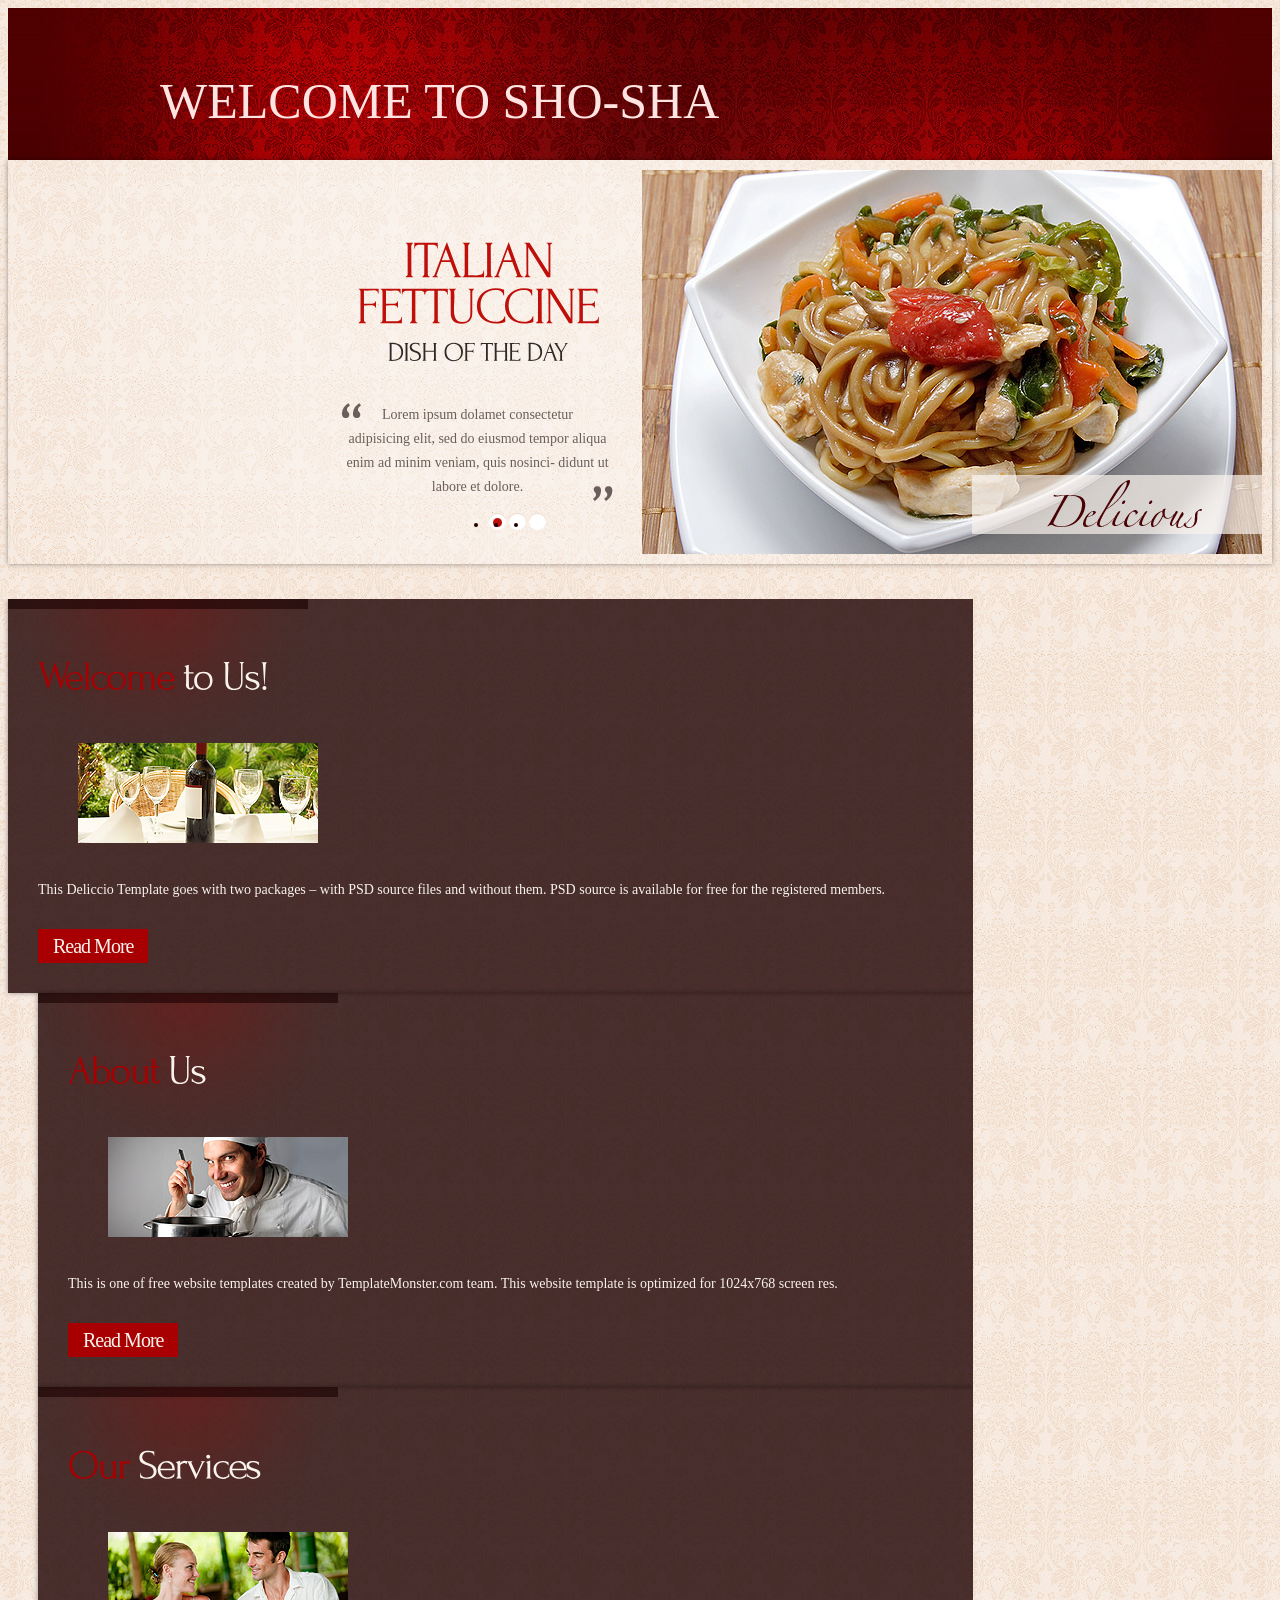
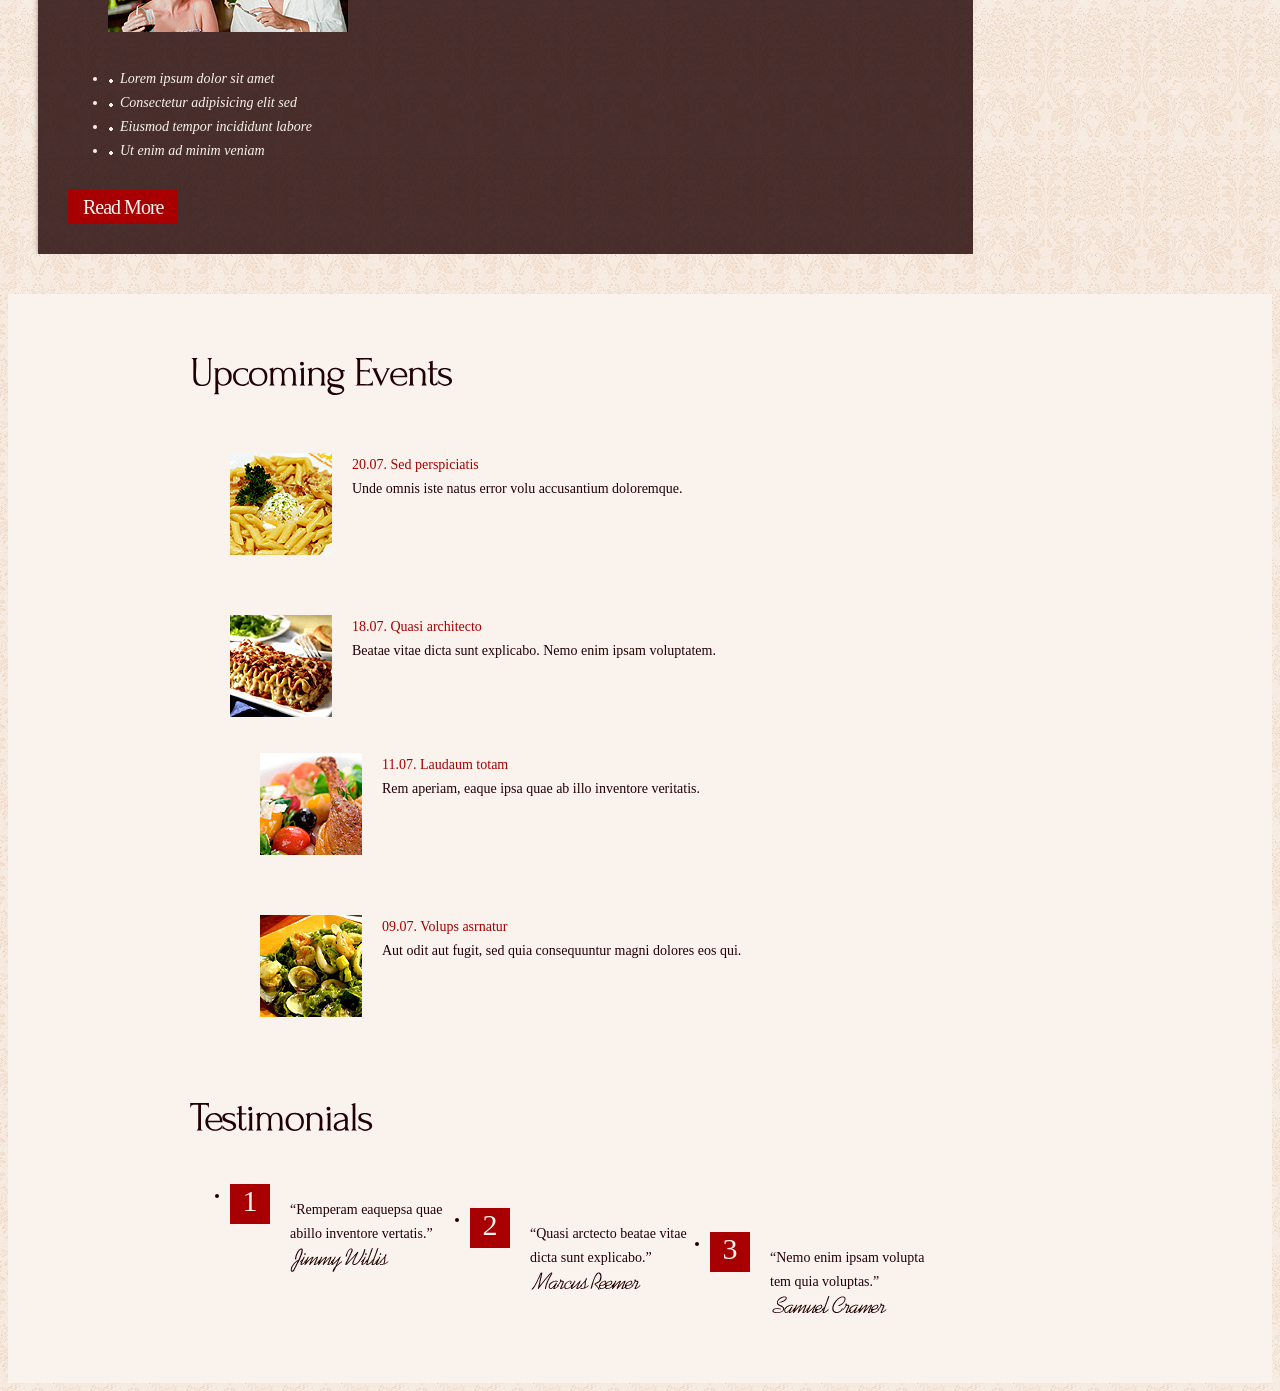
==== index.html @ 1f97ed81 "Update index.html" ====
<!DOCTYPE html>
<html lang="en">
<head>
<title>SHO-SHA</title>
<meta charset="utf-8">
<link rel="stylesheet" href="css/reset.css" type="text/css" media="all<link rel="stylesheet" href="css/layout.css" type="text/css" media="all">
<link rel="stylesheet" href="css/style.css" type="text/css" media="all">
<script src="js/jquery-1.6.js" ></script>
<script src="js/cufon-yui.js"></script>
<script src="js/cufon-replace.js"></script>
<script src="js/Forum_400.font.js"></script>
<script src="js/jquery.easing.1.3.js"></script>
<script src="js/tms-0.3.js"></script>
<script src="js/tms_presets.js"></script>
<script src="js/script.js"></script>
<script src="js/atooltip.jquery.js"></script>
<!--[if lt IE 9]>
<script src="js/html5.js"></script>
<style type="text/css">.slider_bg {behavior:url("js/PIE.htc")}</style>
<![endif]-->
</head>
<body id="page1">
<div class="body6">
  <div class="body1">
    <div class="body5">
      <div class="main">
        <!-- header -->
        <header>
          <p style="font-weight: bold italic; font-family: Script; font-size: 50px; color:mistyrose;"> WELCOME TO SHO-SHA</p>
        </header>
        <!-- / header -->
      </div>
    </div>
  </div>
</div>
</body>



<!-- content -->
        <article id="content">
          <div class="slider_bg">
            <div class="slider">
              <ul class="items">
                <li> <img src="./images/img1.jpg" alt="This Is A Image">
                  <div class="banner"> <strong>Italian<span>Fettuccine</span></strong> <b>Dish of the Day</b>
                    <p> <span>Lorem ipsum dolamet consectetur<br>
                      adipisicing elit, sed do eiusmod tempor aliqua enim ad minim veniam, quis nosinci- didunt ut labore et dolore.</span> </p>
                  </div>
                </li>
                <li> <img src="./images/img2.jpg" alt="This Is A Image">
                  <div class="banner"> <strong>succulent<span>meat</span></strong> <b>Dish of the Day</b>
                    <p> <span>Lorem ipsum dolamet consectetur <br>
                      adipisicing elit, sed do eiusmod tempor aliqua enim ad minim veniam, quis nosinci- didunt ut labore et dolore.</span> </p>
                  </div>
                </li>
                <li> <img src="./images/img3.jpg" alt="This Is A Image">
                  <div class="banner"> <strong>French-Style<span>Tartlet</span></strong> <b>Dish of the Day</b>
                    <p> <span>Lorem ipsum dolamet consectetur <br>
                      adipisicing elit, sed do eiusmod tempor aliqua enim ad minim veniam, quis nosinci- didunt ut labore et dolore.</span> </p>
                  </div>
                </li>
              </ul>
            </div>
          </div>
          <div class="wrap">
            <section class="cols">
              <div class="box">
                <div>
                  <h2>Welcome <span>to Us!</span></h2>
                  <figure><img src="./images/page1_img1.jpg" alt="This Is A Image" ></figure>
                  <p class="pad_bot1">This Deliccio Template goes with two packages – with PSD source files and without them. PSD source is available for free for the registered members.</p>
                  <a href="#" class="button1">Read More</a> </div>
              </div>
            </section>
            <section class="cols pad_left1">
              <div class="box">
                <div>
                  <h2>About <span>Us</span></h2>
                  <figure><img src="./images/page1_img2.jpg" alt="This Is A Image" ></figure>
                  <p class="pad_bot1">This is one of free website templates created by TemplateMonster.com team. This website template is optimized for 1024x768 screen res.</p>
                  <a href="#" class="button1">Read More</a> </div>
              </div>
            </section>
            <section class="cols pad_left1">
              <div class="box">
                <div>
                  <h2>Our <span>Services</span></h2>
                  <figure><img src="./images/page1_img3.jpg" alt="This Is A Image" ></figure>
                  <ul class="list1 pad_bot1">
                    <li><a href="#">Lorem ipsum dolor sit amet</a></li>
                    <li><a href="#">Consectetur adipisicing elit sed</a></li>
                    <li><a href="#">Eiusmod tempor incididunt labore</a></li>
                    <li><a href="#">Ut enim ad minim veniam</a></li>
                  </ul>
                  <a href="#" class="button1">Read More</a> </div>
              </div>
            </section>
          </div>
        </article>
      </div>
    </div>
  </div>
</div>
<div class="body2">
  <div class="main">
    <article id="content2">
      <div class="wrapper">
        <section class="col1 pad_left1">
          <h2>Upcoming Events</h2>
          <div class="wrapper">
            <div class="cols">
              <div class="wrapper pad_bot2">
                <figure class="left marg_right1"><img src="./images/page1_img4.jpg" alt="This Is A Image"></figure>
                <p> <a href="#">20.07. Sed perspiciatis</a><br>
                  Unde omnis iste natus error volu accusantium doloremque. </p>
              </div>
              <div class="wrapper">
                <figure class="left marg_right1"><img src="./images/page1_img5.jpg" alt="This Is A Image"></figure>
                <p> <a href="#">18.07. Quasi architecto</a><br>
                  Beatae vitae dicta sunt explicabo. Nemo enim ipsam voluptatem. </p>
              </div>
            </div>
            <div class="cols pad_left1">
              <div class="wrapper pad_bot2">
                <figure class="left marg_right1"><img src="./images/page1_img6.jpg" alt="This Is A Image"></figure>
                <p> <a href="#">11.07. Laudaum totam</a><br>
                  Rem aperiam, eaque ipsa quae ab illo inventore veritatis. </p>
              </div>
              <div class="wrapper">
                <figure class="left marg_right1"><img src="./images/page1_img7.jpg" alt="This Is A Image"></figure>
                <p> <a href="#">09.07. Volups asrnatur</a> <br>
                  Aut odit aut fugit, sed quia consequuntur magni dolores eos qui. </p>
              </div>
            </div>
          </div>
        </section>
        <section class="col2 pad_left1">
          <h2>Testimonials</h2>
          <ul class="testimonials">
            <li> <span>1</span>
              <p> “Remperam eaquepsa quae abillo inventore vertatis.” <img src="./images/signature1.jpg" alt="This Is A Image"> </p>
            </li>
            <li> <span>2</span>
              <p> “Quasi arctecto beatae vitae dicta sunt explicabo.” <img src="./images/signature2.jpg" alt=""> </p>
            </li>
            <li> <span>3</span>
              <p> “Nemo enim ipsam volupta<br>
                tem quia voluptas.”<img src="./images/signature3.jpg" alt="This Is A Image"> </p>
            </li>
          </ul>
        </section>
      </div>
    </article>
    <!-- / content -->
---- css/layout.css ----
.col1, .col2, .col3, .cols {
	float:left
}
.cols {
	width:300px
}
.col1 {
	width:630px
}
.col2 {
	width:240px
}
.col3 {
	width:570px
}
/* index.html */
/* index-1.html */
#page2 .box .list1 {
	margin-top:-7px
}
/* index-2.html */
#page3 h2.letter_spacing {
	word-spacing:-2px
}
/* index-3.html */
#page4 .box .list1 {
	margin-top:-7px
}
#page4 h2.pad_bot1 {
	padding-bottom:5px
}
/* index-4.html */
#page5 .box > div {
	background: url(../images/box_top2.png) top center no-repeat
}
#page5 #content2 h2 {
	padding-bottom:4px
}
/* index-5.html */
/* index-6.html */
---- css/style.css ----
/* Getting the new tags to behave */
article, aside, audio, canvas, command, datalist, details, embed, figcaption, figure, footer, header, hgroup, keygen, meter, nav, output, progress, section, source, video {
	display:block
}
mark, rp, rt, ruby, summary, time {
	display:inline
}
/* Left & Right alignment */
.left {
	float:left
}
.right {
	float:right
}
.wrapper {
	width:100%;
	overflow:hidden
}
.wrap {
	overflow:hidden;
	width:965px;
	margin-left:-5px;
	padding-left:5px
}
/* Global properties */
body {
	background:url(../images/bg_bot.jpg) center 0 repeat #faf3ed;
	border:0;
	font:14px Georgia, "Times New Roman", Times, serif;
	color:#200;
	line-height:24px
}
.ic, .ic a {
	border:0;
	float:right;
	background:#fff;
	color:#f00;
	width:50%;
	line-height:10px;
	font-size:10px;
	margin:-220% 0 0 0;
	overflow:hidden;
	padding:0
}
.css3 {
	border-radius:8px;
	-moz-border-radius:8px;
	-webkit-border-radius:8px;
	box-shadow:0 0 4px rgba(0, 0, 0, .4);
	-moz-box-shadow:0 0 4px rgba(0, 0, 0, .4);
	-webkit-box-shadow:0 0 4px rgba(0, 0, 0, .4);
	position:relative
}
/* Global Structure */
.main {
	margin:0 auto;
	width:960px
}
.body1 {
	background:url(../images/bg_top_img.jpg) top center no-repeat
}
.body2 {
	background:#faf3ed
}
.body3 {
	background:url(../images/bg_bot.jpg) top center repeat
}
.body4 {
	background:url(../images/bg_bot_img.jpg) top center no-repeat
}
.body5 {
	background:url(../images/slider_shadow.png) center 508px no-repeat
}
.body6 {
	background:url(../images/bg_top.jpg) top repeat-x
}
/* main layout */
a {
	color:#a80002;
	text-decoration:none;
	outline:none
}
a:hover {
	text-decoration:underline
}
h1 {
	float:left;
	padding:0px 0 0 36px
}
h2 {
	font-size:41px;
	line-height:1.2em;
	color:#200000;
	padding:16px 0 12px 0;
	letter-spacing:-2px
}
h2.letter_spacing {
	letter-spacing:-3px
}
h3 {
	font-size:27px;
	color:#230000;
	line-height:1.2em;
	padding:20px 0 9px 0;
	letter-spacing:-1px
}
h3 span {
	color:#a80002
}
p {
	padding-bottom:24px
}
/* header */
header {
	height:121px;
	padding-top:31px;
	width:100%;
	overflow:hidden
}
#logo {
	display:block;
	background:url(../images/logo.png) 0 0 no-repeat;
	width:259px;
	height:94px;
	text-indent:-9999px
}
#top_nav {
	float:right;
	padding:4px 43px 30px 0
}
#top_nav li {
	float:left;
	padding:3px 26px 5px 0;
	background:url(../images/top_line.gif) right 0 no-repeat;
	margin-right:25px
}
#top_nav li a {
	display:block;
	line-height:0
}
#top_nav .end {
	background:none;
	padding-right:0;
	margin-right:0
}
#menu {
	width:633px;
	float:right;
	padding:0 0 0 0
}
#menu li {
	float:left;
	padding-left:3px
}
#menu li a {
	display:block;
	font-size:24px;
	color:#faf3ed;
	line-height:40px;
	padding:0 20px;
	height:44px;
	letter-spacing:-1px
}
#menu li a:hover, #menu .active a {
	text-decoration:none;
	background:url(../images/menu_bg.png) repeat
}
.slider_bg {
	width:100%;
	height:404px;
	background:url(../images/bg_slider.jpg) 0 0 no-repeat;
	position:relative;
	overflow:hidden;
	box-shadow:0 0 5px rgba(0, 0, 0, .4);
	-moz-box-shadow:0 0 5px rgba(0, 0, 0, .4);
	-webkit-box-shadow:0 0 5px rgba(0, 0, 0, .4);
	margin-bottom:35px
}
.slider {
	top:10px;
	right:10px;
	position:absolute;
	z-index:1;
	width:920px
}
.slider .items {
	display:none
}
.slider .pic {
	float:right;
	position:relative
}
.banner {
	left:0px;
	top:0;
	position:absolute;
	width:271px;
	z-index:2;
	text-align:center
}
.banner strong {
	font-size:52px;
	color:#bf0f0a;
	display:block;
	line-height:1.2em;
	text-transform:uppercase;
	padding:55px 0 0 0;
	letter-spacing:-2px
}
.banner strong span {
	display:block;
	margin-top:-16px
}
.banner b {
	display:block;
	font-size:27px;
	color:#312826;
	text-transform:uppercase;
	padding:0 0 23px 0;
	line-height:1.2em;
	letter-spacing:-1px
}
.banner p {
	background:url(../images/quot1.png) 0 0 no-repeat
}
.banner p span {
	display:block;
	background:url(../images/quot2.png) right bottom no-repeat;
	padding:0 0 0 0;
	color:#6c5f5b;
	padding-bottom:2px
}
.slider .pagination {
	position:absolute;
	z-index:2;
	bottom:10px;
	left:107px
}
.slider .pagination li {
	float:left;
	padding-right:3px
}
.slider .pagination a {
	display:block;
	width:17px;
	height:17px;
	text-indent:-9999px;
	background:url(../images/buttons.png) right 0 no-repeat
}
.slider .pagination a:hover, .slider .pagination .current a {
	background-position:left
}
/* content */
#content {
	padding-bottom:40px
}
#content2 {
	padding-bottom:31px
}
.pad_left1 {
	padding-left:30px
}
.pad_bot1 {
	padding-bottom:13px
}
.pad_bot2 {
	padding-bottom:24px
}
.marg_right1 {
	margin-right:20px
}
.box {
	background:url(../images/box_bg.png) repeat;
	color:#faf3ed;
	box-shadow:0 0 5px rgba(0, 0, 0, .4);
	-moz-box-shadow:0 0 5px rgba(0, 0, 0, .4);
	-webkit-box-shadow:0 0 5px rgba(0, 0, 0, .4)
}
.box > div {
	background:url(../images/box_top.png) 0 top no-repeat;
	padding:30px;
	padding-top:0;
	overflow:hidden
}
.box h2 {
	color:#a80002;
	padding:15px 0 12px 0
}
.box h2 span {
	color:#faf3ed
}
.box figure {
	padding-bottom:13px
}
.list1 li a {
	font-style:italic;
	padding-left:12px;
	background:url(../images/marker_1.gif) 1px 8px no-repeat;
	color:#faf3ed
}
.list_1 {
	color:#fff
}
.list_1:hover {
	text-decoration:none
}
.button1 {
	display:inline-block;
	font-size:20px;
	color:#faf3ed;
	line-height:34px;
	padding:0 15px;
	background:#a80002;
	letter-spacing:-1px
}
.button1:hover {
	text-decoration:none;
	color:#1e0000;
	background:#faf3ed
}
.testimonials li span {
	float:left;
	width:40px;
	height:40px;
	font-size:30px;
	color:#faf3ed;
	line-height:34px;
	text-align:center;
	background:#a80002;
	margin-right:20px
}
.testimonials li p {
	float:left;
	width:180px;
	padding-bottom:15px
}
.testimonials li img {
	padding-top:2px
}
.line1 {
	background:url(../images/line_vert1.gif) 285px 0 repeat-y
}
.line2 {
	background:url(../images/line_vert1.gif) 615px 0 repeat-y
}
.price {
	margin-top:-7px
}
.price li {
	overflow:hidden;
	background:url(../images/price_bg.gif) 0 -6px repeat-x
}
.price a {
	float:left;
	color:#220000;
	background:url(../images/marker_2.gif) 1px 11px no-repeat #faf3ed;
	padding-left:12px
}
.price a:hover {
	text-decoration:none;
	color:#a80002
}
.price span {
	float:right;
	background:#faf3ed
}
.address {
	padding-bottom:0
}
.address span {
	float:left;
	width:84px
}
/* footer */
footer {
	height:138px;
	font:13px "Trebuchet MS", Arial, Helvetica, sans-serif;
	color:#696969;
	line-height:18px
}
footer a {
	color:#c53005;
	text-decoration:underline
}
footer a:hover {
	text-decoration:none
}
#icons {
	padding:5px 0 0 0
}
#icons li {
	float:left;
	padding-right:9px
}
/* Tooltips */
.aToolTip {
	background:#a80002;
	color:#fff;
	margin:0;
	padding:2px 10px 3px;
	font-size:11px;
	position:absolute;
	line-height:17px
}
.aToolTip .aToolTipContent {
	position:relative;
	margin:0;
	padding:0
}
/* forms */
#ContactForm {
	margin-top:-5px;
	width:910px
}
#ContactForm span {
	float:left;
	width:111px;
	line-height:20px
}
#ContactForm .wrapper {
	min-height:24px
}
#ContactForm .textarea_box {
	min-height:170px;
	width:100%;
	overflow:hidden;
	padding-bottom:9px
}
#ContactForm {
}
#ContactForm a {
	margin-left:20px;
	float:right
}
#ContactForm .input {
	width:399px;
	height:18px;
	background:#faf3ed;
	padding:1px 5px;
	color:#220000;
	font:14px Georgia, "Times New Roman", Times, serif;
	margin:0;
	float:left
}
#ContactForm textarea {
	overflow:auto;
	width:789px;
	height:163px;
	background:#faf3ed;
	padding:1px 5px;
	color:#220000;
	font:14px Georgia, "Times New Roman", Times, serif;
	margin:0
}
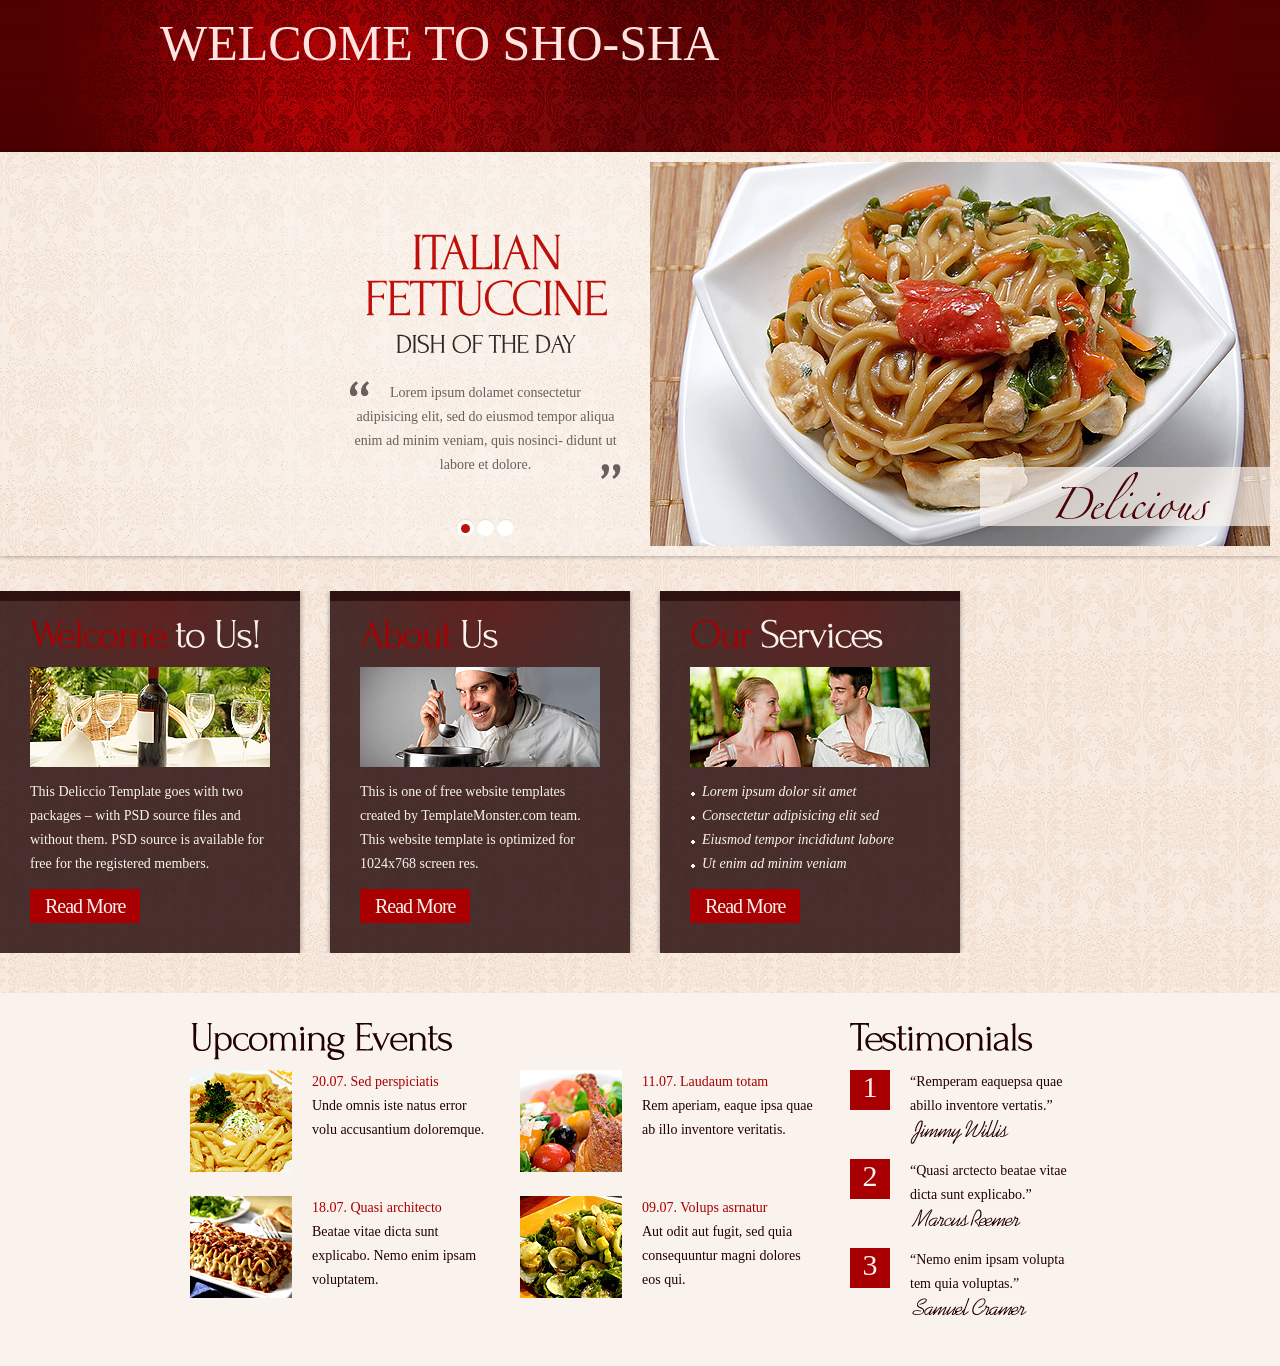
==== commit dfbce9f4: "Update index.html" ====
--- a/index.html
+++ b/index.html
@@ -3,17 +3,19 @@
 <head>
 <title>SHO-SHA</title>
 <meta charset="utf-8">
-<link rel="stylesheet" href="css/reset.css" type="text/css" media="all<link rel="stylesheet" href="css/layout.css" type="text/css" media="all">
-<link rel="stylesheet" href="css/style.css" type="text/css" media="all">
-<script src="js/jquery-1.6.js" ></script>
-<script src="js/cufon-yui.js"></script>
-<script src="js/cufon-replace.js"></script>
-<script src="js/Forum_400.font.js"></script>
-<script src="js/jquery.easing.1.3.js"></script>
-<script src="js/tms-0.3.js"></script>
-<script src="js/tms_presets.js"></script>
-<script src="js/script.js"></script>
-<script src="js/atooltip.jquery.js"></script>
+<link rel="stylesheet" href="./css/reset.css" type="text/css" media="all">
+<link rel="stylesheet" href="./css/layout.css" type="text/css" media="all">
+<link rel="stylesheet" href="./css/style.css" type="text/css" media="all">
+<script src="./js/jquery-1.6.js"></script>
+
+<script src="./js/cufon-yui.js"></script>
+<script src="./js/cufon-replace.js"></script>
+<script src="./js/Forum_400.font.js"></script>
+<script src="./js/jquery.easing.1.3.js"></script>
+<script src="./js/tms-0.3.js"></script>
+<script src="./js/tms_presets.js"></script>
+<script src="./js/script.js"></script>
+<script src="./js/atooltip.jquery.js"></script>
 <!--[if lt IE 9]>
 <script src="js/html5.js"></script>
 <style type="text/css">.slider_bg {behavior:url("js/PIE.htc")}</style>
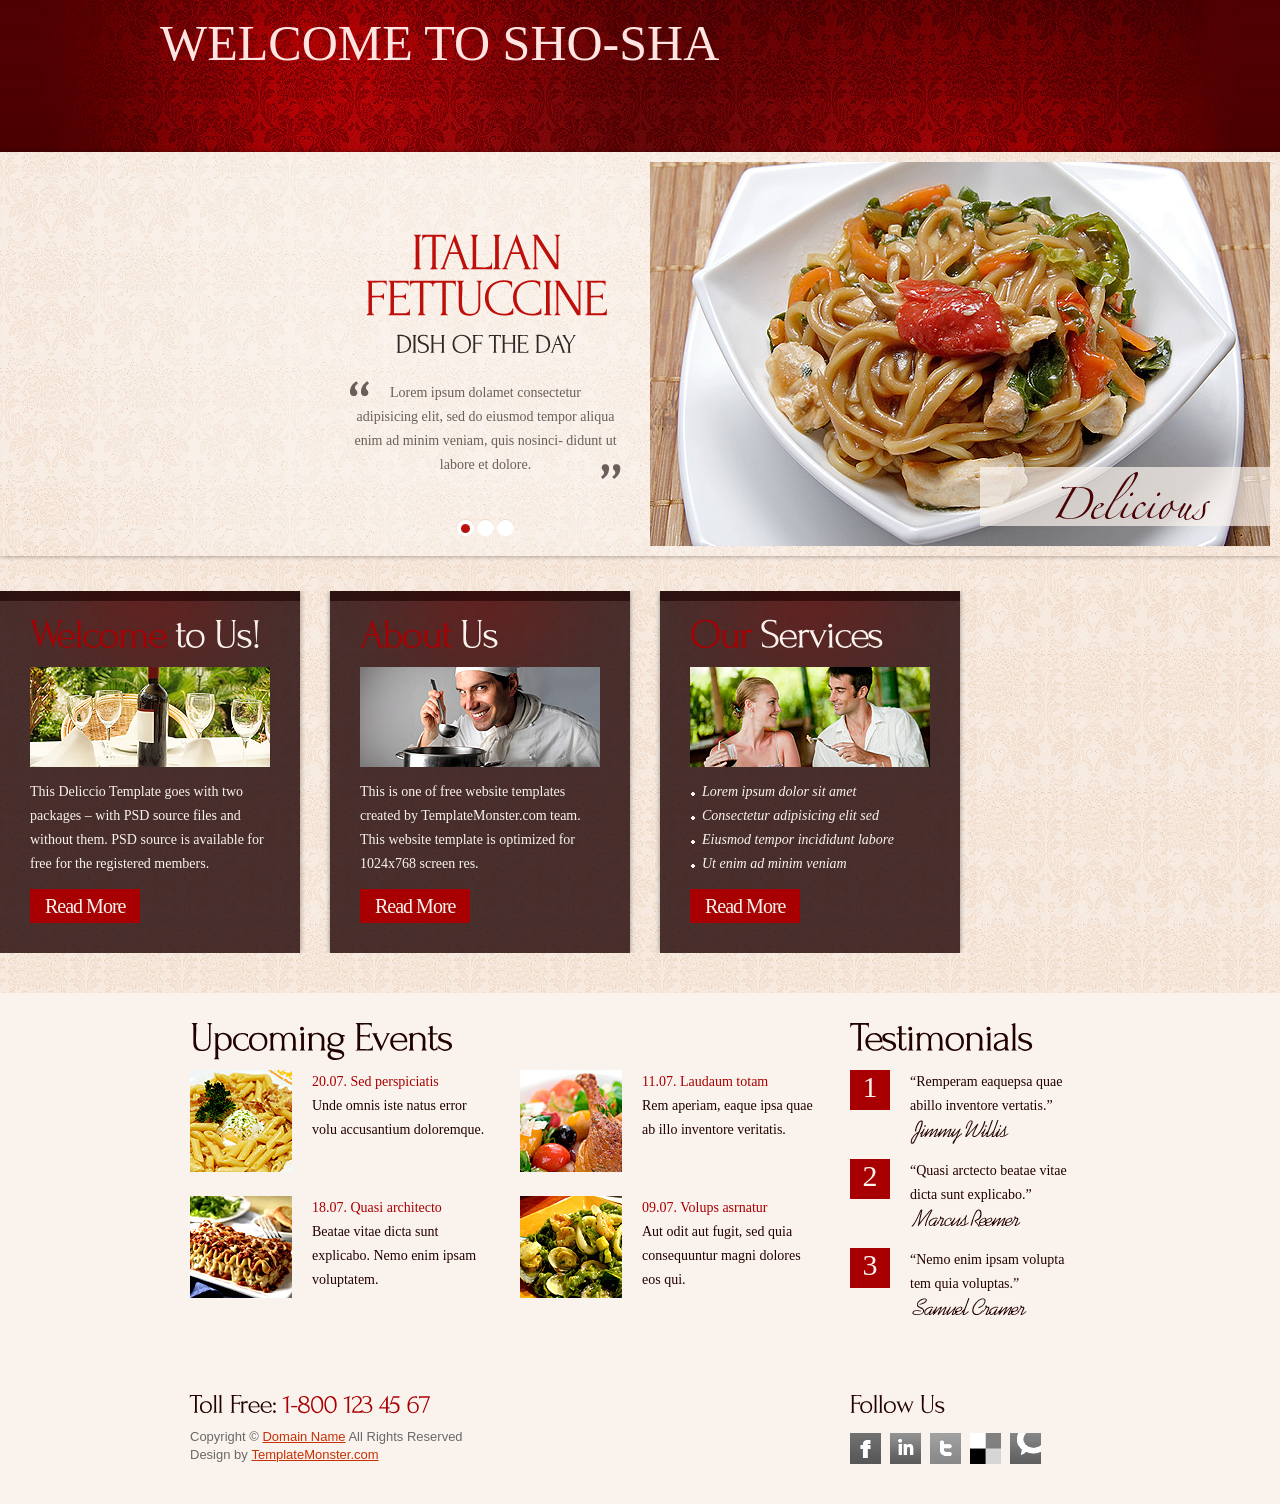
==== commit 7ffafcd5: "Update index.html" ====
--- a/index.html
+++ b/index.html
@@ -155,3 +155,62 @@
       </div>
     </article>
     <!-- / content -->
+    <!-- footer -->
+
+      <footer>
+
+        <div class="wrapper">
+
+          <section class="col1 pad_left1">
+
+            <h3>Toll Free: <span>1-800 123 45 67</span></h3>
+
+            Copyright &copy; <a href="#">Domain Name</a> All Rights Reserved<br>
+
+            Design by <a target="_blank" href="http://www.templatemonster.com/">TemplateMonster.com</a></section>
+
+          <section class="col2 pad_left1">
+
+            <h3>Follow Us </h3>
+
+            <ul id="icons">
+
+              <li><a href="#" class="normaltip"><img src="./images/icon1.gif" alt=""></a></li>
+
+              <li><a href="#" class="normaltip"><img src="./images/icon2.gif" alt=""></a></li>
+
+              <li><a href="#" class="normaltip"><img src="./images/icon3.gif" alt=""></a></li>
+
+              <li><a href="#" class="normaltip"><img src="./images/icon4.gif" alt=""></a></li>
+
+              <li><a href="#" class="normaltip"><img src="./images/icon5.gif" alt=""></a></li>
+
+            </ul>
+
+          </section>
+
+        </div>
+
+        <!-- {%FOOTER_LINK} -->
+
+      </footer>
+
+      <!-- / footer -->
+
+    </div>
+
+  </div>
+
+</div>
+
+<script>Cufon.now();</script>
+
+</body>
+
+</html>
+
+
+
+
+
+
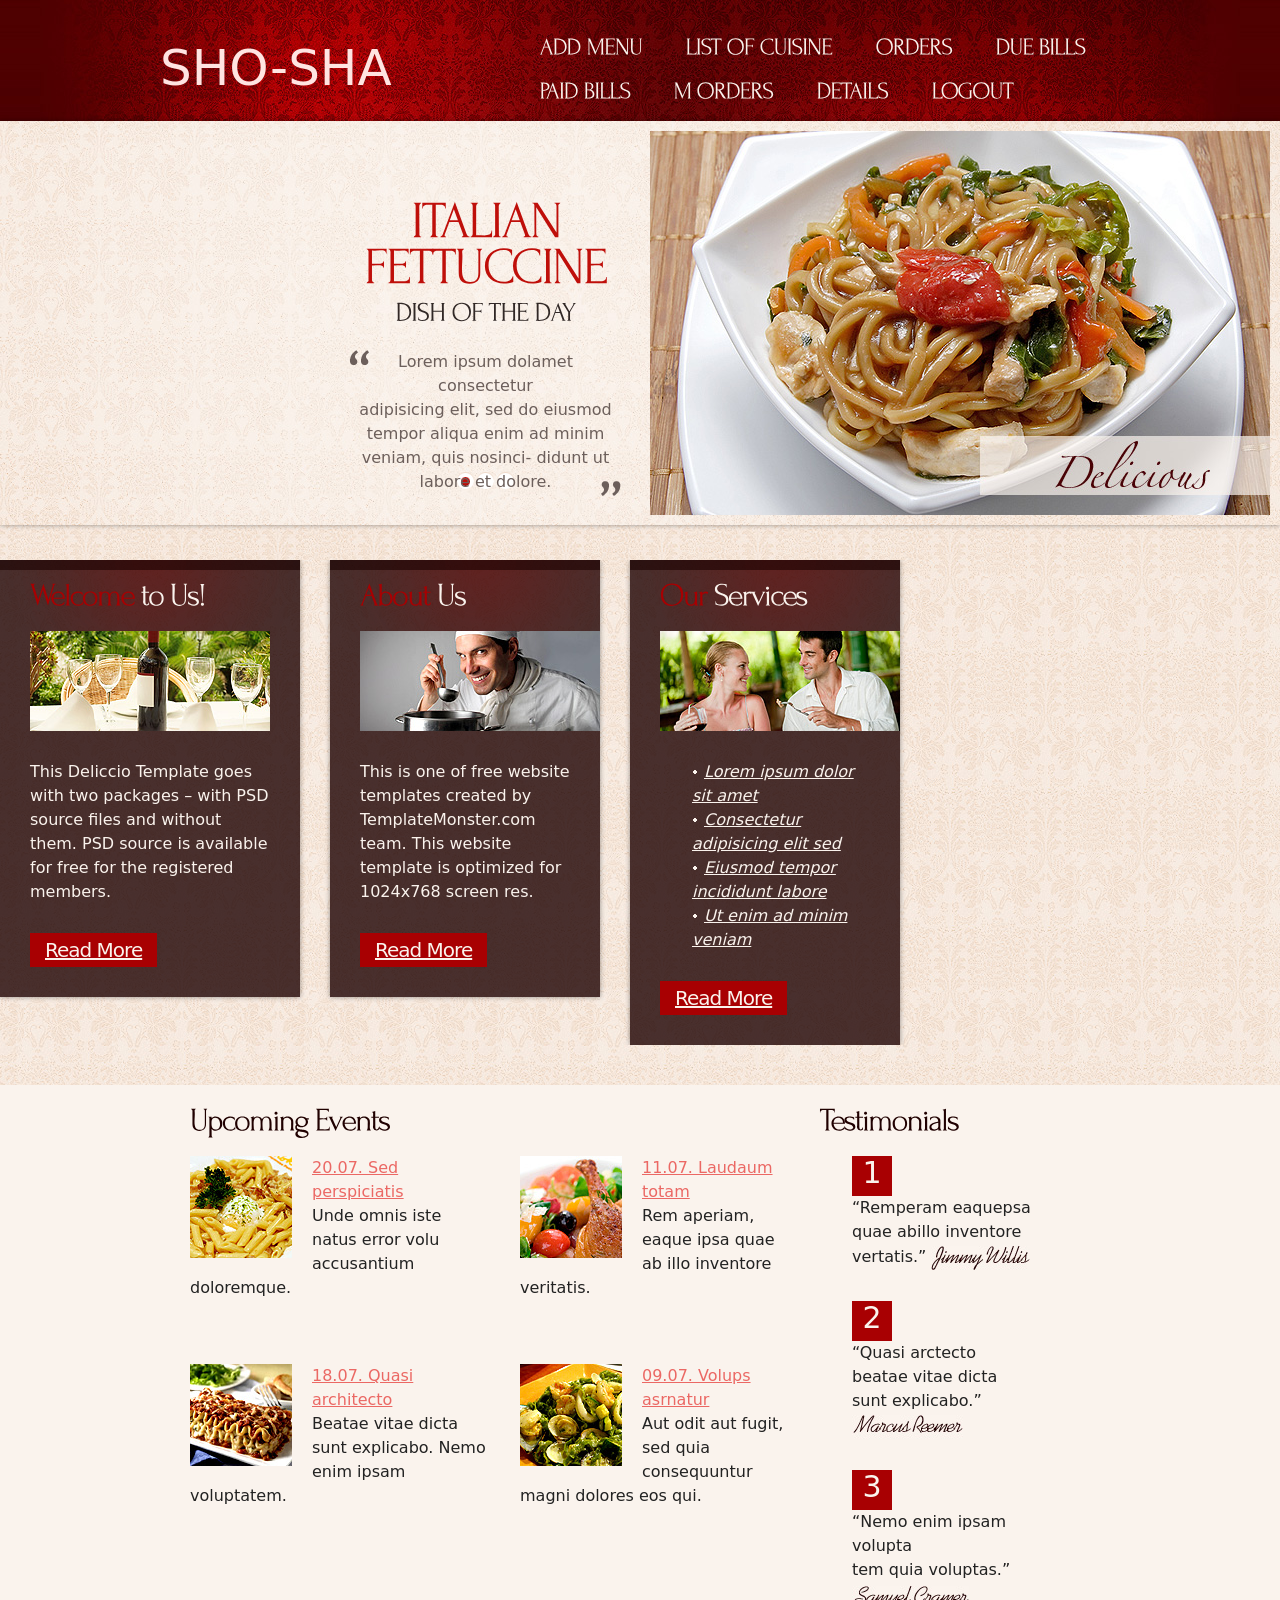
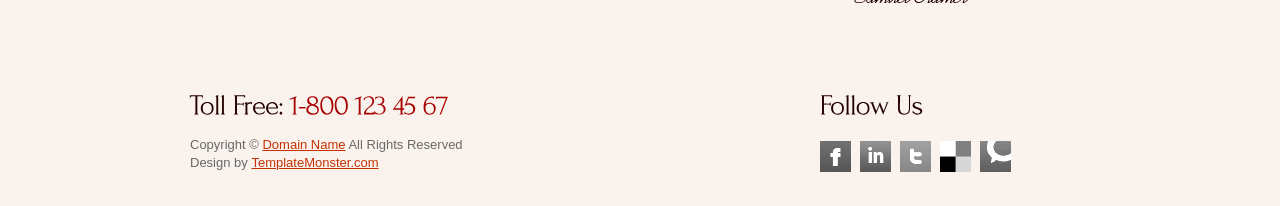
==== commit 733814fd: "Update index.html" ====
--- a/index.html
+++ b/index.html
@@ -3,19 +3,22 @@
 <head>
 <title>SHO-SHA</title>
 <meta charset="utf-8">
-<link rel="stylesheet" href="./css/reset.css" type="text/css" media="all">
-<link rel="stylesheet" href="./css/layout.css" type="text/css" media="all">
-<link rel="stylesheet" href="./css/style.css" type="text/css" media="all">
-<script src="./js/jquery-1.6.js"></script>
-
-<script src="./js/cufon-yui.js"></script>
-<script src="./js/cufon-replace.js"></script>
-<script src="./js/Forum_400.font.js"></script>
-<script src="./js/jquery.easing.1.3.js"></script>
-<script src="./js/tms-0.3.js"></script>
-<script src="./js/tms_presets.js"></script>
-<script src="./js/script.js"></script>
-<script src="./js/atooltip.jquery.js"></script>
+<link rel="stylesheet" href="../css/reset.css" type="text/css" media="all">
+<link rel="stylesheet" href="../css/layout.css" type="text/css" media="all">
+<link rel="stylesheet" href="../css/style.css" type="text/css" media="all">
+<link rel="stylesheet" href="../css/bootstrap1.css" type="text/css" media="all">
+<link rel="stylesheet" href="../css/my.css" type="text/css" media="all">
+
+
+<script src="../js/jquery-1.6.js" ></script>
+<script src="../js/cufon-yui.js"></script>
+<script src="../js/cufon-replace.js"></script>
+<script src="../js/Forum_400.font.js"></script>
+<script src="../js/jquery.easing.1.3.js"></script>
+<script src="../js/tms-0.3.js"></script>
+<script src="../js/tms_presets.js"></script>
+<script src="../js/script.js"></script>
+<script src="../js/atooltip.jquery.js"></script>
 <!--[if lt IE 9]>
 <script src="js/html5.js"></script>
 <style type="text/css">.slider_bg {behavior:url("js/PIE.htc")}</style>
@@ -28,7 +31,19 @@
       <div class="main">
         <!-- header -->
         <header>
-          <p style="font-weight: bold italic; font-family: Script; font-size: 50px; color:mistyrose;"> WELCOME TO SHO-SHA</p>
+          <p style="font-weight: bold italic; font-size: 50px; color:mistyrose;">SHO-SHA</p>
+          <nav style="margin-top: -120px; margin-right: -30px;">
+            <ul id="menu">
+              <li><a href="menu.php">ADD MENU</a></li>
+              <li><a href="cuisinelist.php">LIST OF CUISINE</a></li>
+              <li><a href="order.php">ORDERS</a></li>
+              <li><a href="duebills.php"> DUE BILLS</a></li>
+              <li><a href="paidbills.php"> PAID BILLS</a></li>
+              <li><a href="mainorder.php"> M ORDERS</a></li>
+              <li><a href="orderdisplay.php"> DETAILS</a></li>
+              <li><a href="../logout.php">LOGOUT</a></li>
+            </ul>
+          </nav>
         </header>
         <!-- / header -->
       </div>
--- a/css/my.css
+++ b/css/my.css
@@ -0,0 +1,13 @@
+.detail
+{
+	border:2px solid #5c0a05;
+	 text-align: center;
+	  padding: 50px;
+	  margin: 100px;
+	  box-shadow: 0 15px 160px 0 rgba(255,100,100,0.6);
+}
+.photo
+{
+	width: 100px;
+	border: 2px solid black;
+}
